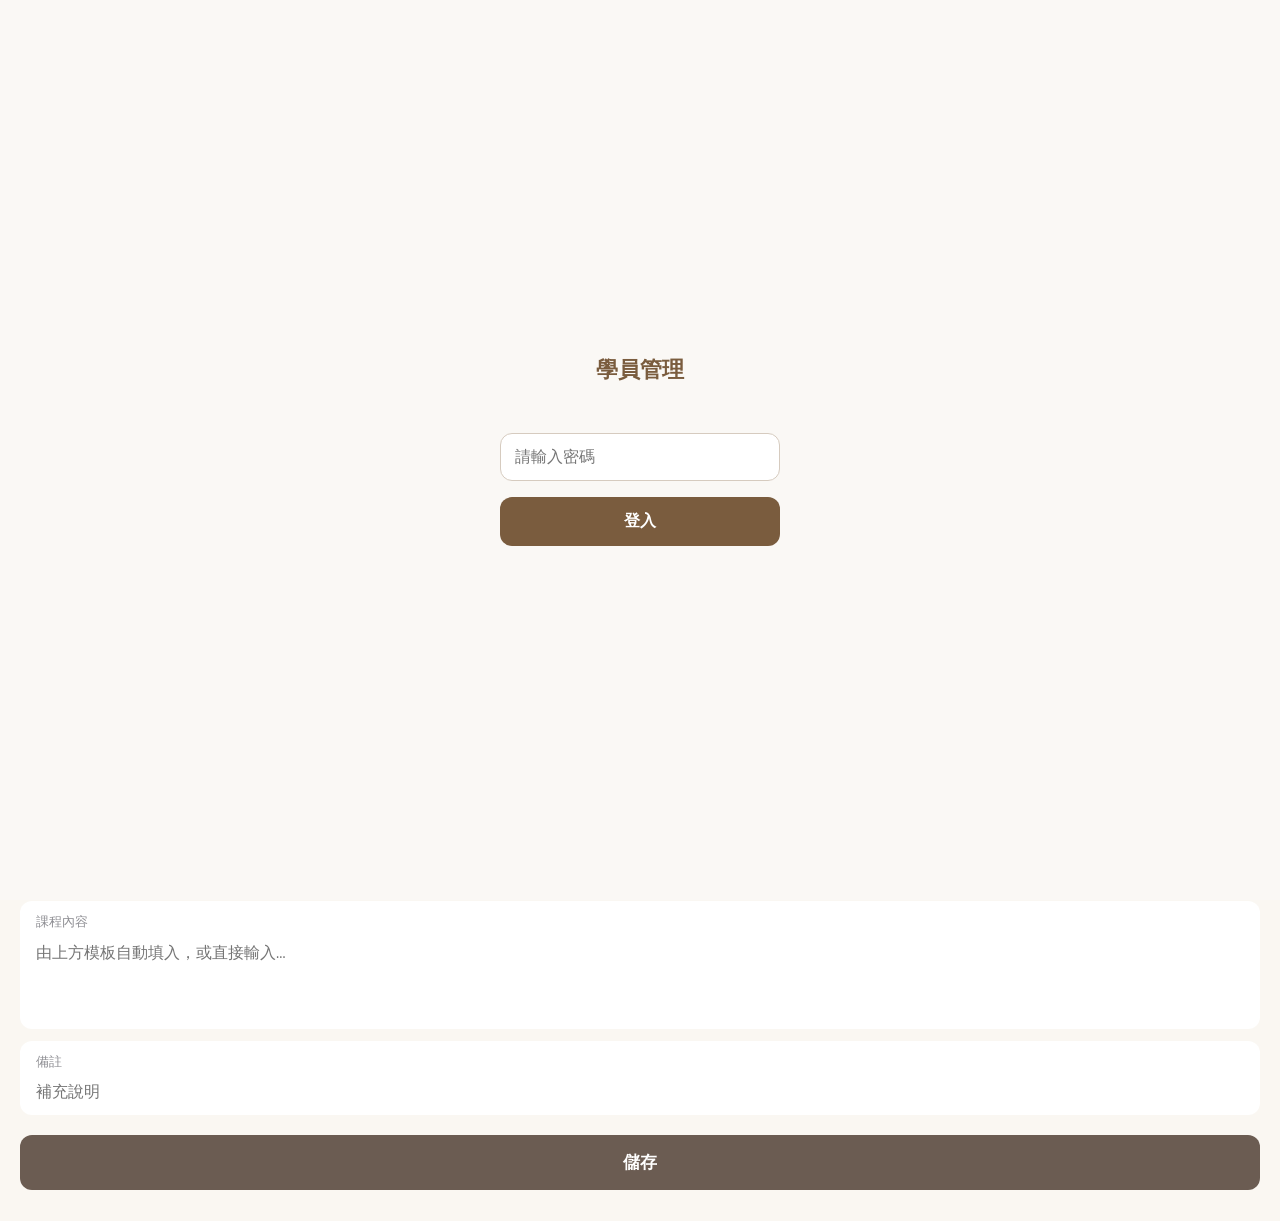
==== add-class.html @ 5a2bf1a8 "fix: 編輯上課記錄載入前鎖住表單，防止假預設覆蓋真實資料 編輯模式資料為非同步撈取，載回前表單顯示「今天／武士／重訓／空內容」的 假預設，且當下可操作、可儲存。使用者在此期間修改後儲存，會把真實資" ====
<!DOCTYPE html>
<html lang="zh-TW">
<head>
  <meta charset="UTF-8">
  <meta name="viewport" content="width=device-width, initial-scale=1.0, viewport-fit=cover">
  <title>新增上課記錄</title>
  <link rel="stylesheet" href="css/style.css">
  <meta name="apple-mobile-web-app-capable" content="yes">
  <meta name="theme-color" content="#7A5C3E">
  <style>
    /* 智慧模板專用樣式 */
    .template-card {
      background: white;
      border-radius: 12px;
      margin-bottom: 12px;
      overflow: hidden;
    }
    .template-header {
      padding: 12px 16px 8px;
      font-size: 13px;
      color: #8e8e93;
      text-transform: uppercase;
      letter-spacing: 0.5px;
      border-bottom: 1px solid #f2f2f7;
      display: flex;
      justify-content: space-between;
      align-items: center;
    }
    .template-clear {
      font-size: 13px;
      color: #ff3b30;
      background: none;
      border: none;
      cursor: pointer;
      padding: 2px 8px;
    }
    /* Level tabs */
    .level-tabs {
      display: flex;
      padding: 10px 12px 6px;
      gap: 8px;
    }
    .level-tab {
      flex: 1;
      padding: 8px;
      border-radius: 8px;
      border: 1.5px solid #e5e5ea;
      background: white;
      font-size: 15px;
      font-weight: 600;
      color: #8e8e93;
      cursor: pointer;
    }
    .level-tab.active {
      background: #d6cbbf;
      border-color: #d6cbbf;
      color: white;
    }
    /* Category tabs */
    .cat-tabs {
      display: flex;
      flex-wrap: wrap;
      padding: 10px 12px 6px;
      gap: 6px;
    }
    .cat-tab {
      padding: 6px 14px;
      border-radius: 16px;
      border: 1.5px solid #e5e5ea;
      background: white;
      font-size: 14px;
      font-weight: 600;
      color: #8e8e93;
      cursor: pointer;
    }
    .cat-tab.active {
      background: #d6cbbf;
      border-color: #d6cbbf;
      color: white;
    }
    /* Exercise chips grid */
    .exercise-grid {
      display: grid;
      grid-template-columns: 1fr 1fr;
      gap: 6px;
      padding: 8px 12px 12px;
    }
    .ex-chip {
      padding: 10px 8px;
      border-radius: 8px;
      border: 1.5px solid #e5e5ea;
      background: white;
      font-size: 13px;
      color: #1c1c1e;
      cursor: pointer;
      text-align: left;
      line-height: 1.3;
      min-height: 44px;
      display: flex;
      align-items: center;
    }
    .ex-chip.selected {
      background: #F2EBE0;
      border-color: #d6cbbf;
      color: #4A3728;
      font-weight: 600;
    }
    /* 重訓已選動作 */
    .selected-list {
      padding: 0 12px 12px;
    }
    .selected-ex-row {
      display: flex;
      align-items: center;
      gap: 8px;
      padding: 8px 0;
      border-bottom: 1px solid #f2f2f7;
    }
    .selected-ex-row:last-child {
      border-bottom: none;
    }
    .selected-ex-name {
      flex: 1;
      font-size: 14px;
      font-weight: 600;
      color: #1c1c1e;
    }
    .selected-ex-setting {
      width: 120px;
      border: 1px solid #e5e5ea;
      border-radius: 6px;
      padding: 5px 8px;
      font-size: 13px;
      color: #1c1c1e;
      background: #f9f9fb;
    }
    .selected-ex-del {
      background: none;
      border: none;
      color: #ff3b30;
      font-size: 18px;
      cursor: pointer;
      padding: 4px;
      line-height: 1;
    }
    .selected-count {
      font-size: 13px;
      color: #d6cbbf;
      font-weight: 600;
    }
    .hidden { display: none; }
  </style>
</head>
<body>
  <div class="header">
    <button class="back-btn" onclick="history.back()">‹ 返回</button>
    <span id="page-title" style="text-align:center;line-height:1.15">
      <span id="hd-student-name" style="display:block;font-size:17px;font-weight:600">學員</span>
      <span class="hd-sub" style="display:block;font-size:12px;font-weight:400;opacity:0.85">新增上課記錄</span>
    </span>
    <span></span>
  </div>
  <form onsubmit="submitForm(event)" style="padding-top:16px">
    <!-- 日期 -->
    <div class="form-group">
      <label>日期</label>
      <input id="date" type="date" required>
    </div>

    <!-- 地點 ｜ 類型 ｜ 一對二夥伴 -->
    <div style="display:flex;gap:0;border-bottom:1px solid #f2f2f7">
      <div style="flex:1;padding:12px 16px;border-right:1px solid #f2f2f7">
        <div style="font-size:13px;color:#8e8e93;margin-bottom:4px">地點</div>
        <select id="venue" onchange="checkActivePayment()" style="border:none;font-size:15px;font-weight:500;background:transparent;outline:none;width:100%;color:#1c1c1e">
          <option value="武士">武士</option>
          <option value="柔力">柔力</option>
        </select>
      </div>
      <div style="flex:1;padding:12px 16px;border-right:1px solid #f2f2f7">
        <div style="font-size:13px;color:#8e8e93;margin-bottom:4px">類型</div>
        <select id="type" onchange="onTypeChange()" style="border:none;font-size:15px;font-weight:500;background:transparent;outline:none;width:100%;color:#1c1c1e">
          <option value="重訓">重訓</option>
          <option value="Pilates">Pilates</option>
          <option value="重訓+Pilates">重訓＋Pilates</option>
        </select>
      </div>
      <div style="flex:1;padding:12px 16px">
        <div style="font-size:13px;color:#8e8e93;margin-bottom:4px">夥伴 <span style="font-size:11px">（選填）</span></div>
        <select id="partner" style="border:none;font-size:15px;font-weight:500;background:transparent;outline:none;width:100%;color:#1c1c1e">
          <option value="">無</option>
        </select>
      </div>
    </div>

    <!-- 付款狀態／單次收費勾選 -->
    <div id="session-notice"></div>

    <!-- 額外收費 -->
    <div class="form-group">
      <label>額外收費（現金）</label>
      <input id="extra_charge" type="number" placeholder="0（臨時加人 +500）" min="0">
    </div>

    <!-- ===== 智慧模板：Pilates ===== -->
    <div id="pilates-template" class="template-card hidden">
      <div class="template-header">
        <span>Pilates 動作</span>
        <div style="display:flex;align-items:center;gap:8px">
          <span class="selected-count" id="pilates-count"></span>
          <button type="button" class="template-clear" onclick="clearPilates()">清除</button>
        </div>
      </div>
      <div class="level-tabs">
        <button type="button" class="level-tab active" id="tab-beginner" onclick="switchLevel('beginner')">初級</button>
        <button type="button" class="level-tab" id="tab-advanced" onclick="switchLevel('advanced')">中級</button>
      </div>
      <div class="exercise-grid" id="pilates-grid"></div>
      <div style="display:flex;gap:8px;padding:4px 12px 12px">
        <input id="custom-pilates" type="text" placeholder="自訂動作…"
          style="flex:1;border:1.5px solid #e5e5ea;border-radius:8px;padding:8px 12px;font-size:15px;outline:none">
        <button type="button" onclick="addCustomPilates()"
          style="padding:8px 16px;background:#d6cbbf;color:white;border:none;border-radius:8px;font-size:15px;font-weight:600;cursor:pointer">加入</button>
      </div>
      <div id="pilates-custom-list" style="padding:0 12px 8px"></div>
    </div>

    <!-- ===== 智慧模板：重訓 ===== -->
    <div id="weights-template" class="template-card hidden">
      <div class="template-header">
        <span>重訓動作</span>
        <div style="display:flex;align-items:center;gap:8px">
          <span class="selected-count" id="weights-count"></span>
          <button type="button" class="template-clear" onclick="clearWeights()">清除</button>
        </div>
      </div>
      <div class="cat-tabs" id="cat-tabs"></div>
      <div class="exercise-grid" id="weights-grid"></div>
      <div style="display:flex;gap:8px;padding:4px 12px 12px">
        <input id="custom-ex" type="text" placeholder="自訂動作…"
          style="flex:1;border:1.5px solid #e5e5ea;border-radius:8px;padding:8px 12px;font-size:15px;outline:none">
        <button type="button" onclick="addCustomEx()"
          style="padding:8px 16px;background:#d6cbbf;color:white;border:none;border-radius:8px;font-size:15px;font-weight:600;cursor:pointer">加入</button>
      </div>
      <div class="selected-list" id="selected-list"></div>
    </div>

    <!-- 課程內容（自動填入，可手動改） -->
    <div class="form-group">
      <label>課程內容</label>
      <textarea id="content" placeholder="由上方模板自動填入，或直接輸入…" style="height:90px"></textarea>
    </div>

    <!-- 備註 -->
    <div class="form-group">
      <label>備註</label>
      <input id="notes" type="text" placeholder="補充說明">
    </div>

    <button type="submit" class="btn-primary">儲存</button>
    <div style="height:30px"></div>
  </form>

  <script src="js/api.js"></script>
  <script>
    // ── 動作資料庫 ────────────────────────────────────
    const PILATES = {
      beginner: [
        'Footwork 腿部練習', 'Second Position 第二種姿勢', 'Single Leg 單腿',
        'Hundred', 'Bent & Stretch 屈伸', 'Lift & Lower 抬放腿',
        'Adductor Stretch 內收肌', 'Short Spine 脊椎捲曲',
        'Misback Series 中背部', 'Back Rowing Preps 後划準備',
        'Side Arm Preps Sitting 側坐手臂', 'Side Twist Sitting 側轉坐姿',
        'Front Rowing Preps 前划準備', 'Stomach Massage 腹部按摩',
        'Arm Pulling Straps 雙臂拉環', 'Round Back Short Box 弓背',
        'Straight Back Short Box 直背', 'Twist Short Box 扭轉',
        'Tree Short Box 樹姿', 'Elephant 大象姿',
        'Mermaid 美人魚姿', 'Leg Circles 雙腳畫弧',
        'Knee Stretches 膝部伸展', 'Running 跑步姿',
        'Hip Lift 髖部上抬', 'Hip Rolls 髖部起伏',
        'Single Thigh Stretch 單側大腿', 'Side Splits 側劈叉'
      ],
      advanced: [
        'Footwork 腿部練習', 'Second Position 第二種姿勢', 'Single Leg 單腿',
        'Hundred', 'Bent & Stretch 屈伸', 'Short Spine 脊椎捲曲',
        'Beats 拍擊', 'Frog 蛙跳姿', 'Stag 鹿跳姿', 'Coordination 協調性',
        'Back Rowing 後划', 'Front Rowing 前划', 'Stomach Massage 腹部按摩',
        'Arm Pulling Straps 雙臂拉環', 'Backstroke Prep 仰泳準備',
        'Feet Pulling Straps 腳拉環', 'Round Back Short Box 弓背',
        'Straight Back Short Box 直背', 'Twist With Round Back 扭轉',
        'Lean Short Box 傾斜', 'Tree Short Box 樹姿',
        'Mermaid Short Box 美人魚', 'Long Stretch', 'Down Stretch', 'Up Stretch',
        'Elephant 大象姿', 'Semicircle', 'Chest Expansion',
        'Side Arm Preps Kneeling 跪姿手臂', 'Side Twist Kneeling 側轉跪姿',
        'Reverse Expansion', 'Mermaid 美人魚姿', 'Leg Circles 雙腳畫弧',
        'Long Spine 長脊椎', 'Knee Stretches 膝部伸展', 'Running 跑步姿',
        'Hip Lift 髖部上抬', 'Hip Rolls 髖部起伏',
        'Single Thigh Stretch 單側大腿', 'Front Splits 前劈叉',
        'Back Splits 後劈叉', 'Side Splits 側劈叉', 'Star Prep'
      ]
    };

    const WEIGHTS = {
      'Warm up': [
        'soft tissue', 'mobility', 'warm up',
        '坐姿抬腿 (psoas)', 'Happy Baby', 'Supine 90/90',
        'Cat Cow(Seated)', 'Cat Cow(Standing)', 'Cat Cow(All four)',
        'Dolphin pose', 'Inchworm', 'Hip 90/90',
        'Bird-dog', 'QL active', 'Butt walk', 'Rolling'
      ],
      'Activate': [
        '##全身', '全身Activate', '熊爬', '蜥蜴爬', '橫向熊爬推拉', '站姿風車', '跪姿風車', '關節中心定位', 'T.G.U',
        '##上肢', '上肢Activate', 'PNF Upper D1', 'PNF Upper D2', 'Chop/Lift', '彈力帶肩內旋', '坐姿三角度旋轉', '彈力帶YW', 'Wall Walk', 'Wall Angle', 'Arm Bar', 'Bent Arm Bar',
        '##下肢', '下肢Activate', '大拇指四部', '橋式Bridge', '坐姿髖外轉', '側抬腿', '側躺髖旋轉', '蚌殼', '斜坐姿', '外側棒式', '單腳支撐+重量擺盪', 'Airplane', '坐姿踮腳', '仰臥踮腳',
        '##下肢節律', '下肢節律Activate', '單邊階梯踮腳(三關節節律)', '踮腳等長', 'Monlu', 'MSQ', '登階旋轉'
      ],
      '爆發': [
        '單-抓舉 SA Snatch', 'Swing', '煞車 Swing', '水平 Swing',
        '藥球-高拋砸', '藥球-淘金側砸', '跪姿拔刀', '火箭推', '內八換腳火箭推',
        '分腿旋轉+登階', '單腳RDL+上箱', 'Jump', '側跳', '彈力帶衝刺跑', 'High Pull'
      ],
      '下肢推拉': [
        '##推',
        '深蹲 SQ', '握把式 SSB', '前蹲 FSQ', '前抱式 Zercher\'s SQ',
        '登階 Step up', '分腿蹲 Split SQ', 'Lunges', 'R.F.E.S.S', 'A.F.E.S.S',
        '側蹲 Side SQ', 'Side lunges', '提踵 Heel raise', '單腳蹲 (側、後)',
        '臀推 Hip thruster', '短程離心高負荷',
        '##拉',
        '羅馬尼亞硬舉 RDL', '硬舉 DL', '北歐後腿彎舉 Nordic',
        '反式北歐彎舉', '後勾腿', 'Cable 髖外展'
      ],
      '上肢推拉': [
        '##推',
        '肩推 SP', 'Push Press', '臥推 BP', '上斜臥推 Incline BP',
        '上斜挺身 Incline Push up', '伏地挺身 Push up',
        '三頭 (單關節)', '三頭 (雙關節)',
        '##拉',
        '滑輪下拉 Pull down', '直臂下壓 Straight arm', '輔助引體向上 Chin Assist',
        '引體向上 Pull up', '划船 Row', 'Bench Row', '聳肩 Shrug',
        '前平舉', '後三角劃圈', 'Hanging Shrug', 'Crossover', '二頭', '三頭', '手腕'
      ],
      '複合動作': [
        '單手划船+鳥狗', '單手划船+棒式',
        '側棒式+卷腳趾', '側棒式+靜態拉', '棒式+動態拉'
      ],
      '核心': [
        '仰臥夾球', 'Sit up', '捲腹 Crunch',
        '棒式 Plank', '棒式鳥狗', '外側棒式',
        '側棒 Side plank', '側棒 (進階等長)', '哥本哈根側棒',
        '坐姿抬腿', '懸吊抬腿',
        '腹肌滾輪 (Lat)', '腹肌滾輪 (crunch)', 'GHD'
      ],
      '體能': [
        '風扇車', '划船機', '無動力跑步機', '戰繩', 'Wall Ball', 'Push Plate',
        '單-Swing', '雙-農夫走路', '單-農夫走路', '單-負重抬膝走', '過頭負重行走', '雪橇'
      ]
    };

    // ── 狀態 ─────────────────────────────────────────
    const studentId = new URLSearchParams(location.search).get('id');
    const editId = new URLSearchParams(location.search).get('edit');

    // 載入學員清單供一對二選擇；同時快取起來供夥伴 partner_id 查詢
    let studentsCache = [];
    const partnerOf = (id) => (studentsCache.find(s => s.id === id) || {}).partner_id || '';
    const studentsReady = API.apiGet('getStudents').then(students => {
      studentsCache = students;
      // 標題顯示目前學員姓名
      const me = students.find(s => s.id === studentId);
      if (me) document.getElementById('hd-student-name').textContent = me.name;
      const sel = document.getElementById('partner');
      students
        .filter(s => s.id !== studentId && s.status === 'active')
        .sort((a, b) => a.name.localeCompare(b.name, 'zh-TW'))
        .forEach(s => {
          const opt = document.createElement('option');
          opt.value = s.id;
          opt.textContent = s.name;
          sel.appendChild(opt);
        });
    });
    let pilatesLevel = 'beginner';
    let pilatesSelected = new Set();
    let pilatesCustom = [];
    let currentCat = 'Warm up';
    let weightsAdded = []; // [{name, setting}]
    let _currentExercises = []; // 對應 weights-grid 目前的動作陣列

    // ── 初始化 ────────────────────────────────────────
    // 只有「新增」才預填今天；編輯模式一開先留空，等 initEditMode 撈到真實資料再填，
    // 避免資料還沒載入時就顯示「今天」這種看似正常卻是假的預設值。
    if (!editId) { const n = new Date(); document.getElementById('date').value = `${n.getFullYear()}-${String(n.getMonth()+1).padStart(2,'0')}-${String(n.getDate()).padStart(2,'0')}`; }
    buildCatTabs();
    onTypeChange();
    // 優先從 URL 讀預設地點（由學員資料頁帶入），不需等 API
    const venueParam = new URLSearchParams(location.search).get('venue');
    if (venueParam && !editId) document.getElementById('venue').value = venueParam;
    if (!editId) checkActivePayment();

    // ── 類型切換 ──────────────────────────────────────
    function onTypeChange() {
      if (editId) return;
      const type = document.getElementById('type').value;
      const showP = type === 'Pilates' || type === '重訓+Pilates';
      const showW = type === '重訓' || type === '重訓+Pilates';
      document.getElementById('pilates-template').classList.toggle('hidden', !showP);
      document.getElementById('weights-template').classList.toggle('hidden', !showW);
      if (showP) buildPilatesGrid();
      if (showW) buildWeightsGrid();
      rebuildContent();
    }

    // ── Pilates 模板 ──────────────────────────────────
    function switchLevel(level) {
      pilatesLevel = level;
      document.getElementById('tab-beginner').classList.toggle('active', level === 'beginner');
      document.getElementById('tab-advanced').classList.toggle('active', level === 'advanced');
      buildPilatesGrid();
    }

    function buildPilatesGrid() {
      const exercises = PILATES[pilatesLevel];
      const grid = document.getElementById('pilates-grid');
      grid.innerHTML = exercises.map((ex, i) => {
        const key = pilatesLevel + ':' + i;
        const sel = pilatesSelected.has(key);
        return `<button type="button" class="ex-chip${sel ? ' selected' : ''}"
          onclick="togglePilates('${pilatesLevel}',${i},this)">${ex}</button>`;
      }).join('');
      updatePilatesCount();
    }

    function togglePilates(level, idx, el) {
      const key = level + ':' + idx;
      if (pilatesSelected.has(key)) {
        pilatesSelected.delete(key);
        el.classList.remove('selected');
      } else {
        pilatesSelected.add(key);
        el.classList.add('selected');
      }
      updatePilatesCount();
      rebuildContent();
    }

    function clearPilates() {
      pilatesSelected.clear();
      pilatesCustom = [];
      renderPilatesCustomList();
      buildPilatesGrid();
      rebuildContent();
    }

    function addCustomPilates() {
      const input = document.getElementById('custom-pilates');
      const name = input.value.trim();
      if (!name) return;
      pilatesCustom.push(name);
      renderPilatesCustomList();
      input.value = '';
      rebuildContent();
    }

    function removePilatesCustom(idx) {
      pilatesCustom.splice(idx, 1);
      renderPilatesCustomList();
      rebuildContent();
    }

    function renderPilatesCustomList() {
      const el = document.getElementById('pilates-custom-list');
      if (!pilatesCustom.length) { el.innerHTML = ''; return; }
      el.innerHTML = pilatesCustom.map((name, i) => `
        <div class="selected-ex-row">
          <span class="selected-ex-name">${name}</span>
          <button type="button" class="selected-ex-del" onclick="removePilatesCustom(${i})">✕</button>
        </div>`).join('');
    }

    function updatePilatesCount() {
      const n = pilatesSelected.size;
      document.getElementById('pilates-count').textContent = n > 0 ? `已選 ${n}` : '';
    }

    function getPilatesContent() {
      const beginnerItems = [], advancedItems = [];
      PILATES.beginner.forEach((ex, i) => {
        if (pilatesSelected.has('beginner:' + i)) beginnerItems.push(ex);
      });
      PILATES.advanced.forEach((ex, i) => {
        if (pilatesSelected.has('advanced:' + i)) advancedItems.push(ex);
      });

      const hasBoth = beginnerItems.length > 0 && advancedItems.length > 0;
      const sections = [];
      if (beginnerItems.length) sections.push((hasBoth ? '初級：' : '') + beginnerItems.join(' / '));
      if (advancedItems.length) sections.push((hasBoth ? '中級：' : '') + advancedItems.join(' / '));
      if (pilatesCustom.length) sections.push(pilatesCustom.join(' / '));
      return sections.join(' ｜ ');
    }

    // ── 重訓模板 ──────────────────────────────────────
    function buildCatTabs() {
      const tabs = document.getElementById('cat-tabs');
      tabs.innerHTML = Object.keys(WEIGHTS).map(cat =>
        `<button type="button" class="cat-tab${cat === currentCat ? ' active' : ''}"
          onclick="switchCat('${cat}',this)">${cat}</button>`
      ).join('');
    }

    function switchCat(cat, el) {
      currentCat = cat;
      document.querySelectorAll('.cat-tab').forEach(b => b.classList.remove('active'));
      el.classList.add('active');
      buildWeightsGrid();
    }

    function buildWeightsGrid() {
      _currentExercises = WEIGHTS[currentCat] || [];
      const grid = document.getElementById('weights-grid');
      grid.innerHTML = _currentExercises.map((ex, i) => {
        if (ex.startsWith('##')) {
          return `<div style="grid-column:1/-1;padding:8px 4px 2px;font-size:11px;color:#8e8e93;font-weight:700;letter-spacing:0.8px;text-transform:uppercase">${ex.slice(2)}</div>`;
        }
        return `<button type="button" class="ex-chip" data-idx="${i}">${ex}</button>`;
      }).join('');
    }

    // 事件代理：所有 weights-grid 的點擊統一處理
    document.getElementById('weights-grid').addEventListener('click', function(e) {
      const btn = e.target.closest('[data-idx]');
      if (btn) addWeight(_currentExercises[parseInt(btn.dataset.idx)]);
    });

    function addWeight(name) {
      weightsAdded.push({ name, setting: '' });
      renderSelectedList();
      rebuildContent();
    }

    function addCustomEx() {
      const input = document.getElementById('custom-ex');
      const name = input.value.trim();
      if (!name) return;
      addWeight(name);
      input.value = '';
    }

    function removeWeight(idx) {
      weightsAdded.splice(idx, 1);
      renderSelectedList();
      rebuildContent();
    }

    function updateWeightSetting(idx, val) {
      weightsAdded[idx].setting = val;
      rebuildContent();
    }

    function renderSelectedList() {
      const list = document.getElementById('selected-list');
      if (weightsAdded.length === 0) {
        list.innerHTML = '';
        document.getElementById('weights-count').textContent = '';
        return;
      }
      document.getElementById('weights-count').textContent = `已加 ${weightsAdded.length}`;
      list.innerHTML = weightsAdded.map((item, i) => `
        <div class="selected-ex-row">
          <span class="selected-ex-name">${item.name}</span>
          <input class="selected-ex-setting" type="text" value="${item.setting}"
            placeholder="kg/組×次" oninput="updateWeightSetting(${i},this.value)">
          <button type="button" class="selected-ex-del" onclick="removeWeight(${i})">✕</button>
        </div>`
      ).join('');
    }

    function clearWeights() {
      weightsAdded = [];
      renderSelectedList();
      rebuildContent();
    }

    function getWeightsContent() {
      return weightsAdded.map(item =>
        item.setting ? `${item.name} (${item.setting})` : item.name
      ).join(' / ');
    }

    // ── 課程內容 ──────────────────────────────────────
    function rebuildContent() {
      const type = document.getElementById('type').value;
      const parts = [];
      if ((type === 'Pilates' || type === '重訓+Pilates') && pilatesSelected.size > 0) {
        parts.push(getPilatesContent());
      }
      if ((type === '重訓' || type === '重訓+Pilates') && weightsAdded.length > 0) {
        parts.push(getWeightsContent());
      }
      if (parts.length > 0) {
        document.getElementById('content').value = parts.join(' | ');
      }
    }

    // ── 付款周期查詢（含夥伴 fallback）────────────────
    async function getActivePaymentWithPartner(sid, venue) {
      // 共用付款：夫妻/一對二夥伴輪流上課會消耗同一批預收款，
      // 判斷付款包是否還有空位時，「已用堂數」必須同時計入本人與夥伴的課，
      // 否則會把早已用滿的包誤判成有空位、把新課塞進去造成灌爆
      // （後端 getActivePayment 只數單一學員，不能單獨信任，改由前端合併計算）。
      await studentsReady; // 夥伴配對存在後端 partner_id，需先確保 studentsCache 已載入
      const partnerId = partnerOf(sid);
      const classSourceIds = [sid, partnerId].filter(Boolean);
      const classLists = await Promise.all(
        classSourceIds.map(id => API.apiGet('getClasses', { studentId: id }))
      );
      const usedMap = {};
      classLists.flat().forEach(c => { if (c.payment_id) usedMap[c.payment_id] = (usedMap[c.payment_id] || 0) + 1; });

      // 候選順序沿用原本 fallback：先找本人的包，本人沒空位再找夥伴的包；
      // 同一人內舊包先用完（date 由舊到新）。
      for (const [ownerId, usingPartner] of [[sid, false], [partnerId, true]]) {
        if (!ownerId) continue;
        const payments = await API.apiGet('getPayments', { studentId: ownerId });
        const candidate = payments
          .filter(p => p.venue === venue && (usedMap[p.id] || 0) < Number(p.period_sessions))
          .sort((a, b) => String(a.date).localeCompare(String(b.date)))[0];
        if (candidate) {
          const used = usedMap[candidate.id] || 0;
          return {
            active: { payment: candidate, used, remaining: Number(candidate.period_sessions) - used, session_number: used + 1 },
            usingPartner,
            partnerId: usingPartner ? partnerId : undefined
          };
        }
      }
      return { active: null, usingPartner: false };
    }

    async function checkActivePayment() {
      const venue = document.getElementById('venue').value;
      const notice = document.getElementById('session-notice');
      try {
        const { active, usingPartner } = await getActivePaymentWithPartner(studentId, venue);
        if (active?.payment) {
          const p = active.payment;
          const prefix = usingPartner ? '⇄ 使用夥伴付款　' : '';
          notice.innerHTML = `<div class="notice">${prefix}目前周期：${p.package_name || '未命名'} · 已上 ${active.used} 堂，本堂為第 <strong>${active.session_number}</strong> 堂／共 ${p.period_sessions} 堂</div>`;
        } else {
          const rate = localStorage.getItem('single_rate_' + studentId);
          if (rate) {
            notice.innerHTML = `<div class="notice" style="display:flex;align-items:center;gap:10px;background:#fff2f2;border-left:3px solid #ff3b30">
              <label style="display:flex;align-items:center;gap:6px;cursor:pointer">
                <input type="checkbox" id="single-charge-cb" checked style="width:18px;height:18px;accent-color:#ff3b30">
                <span style="color:#ff3b30;font-weight:600">本次收費 $${Number(rate).toLocaleString()}（單次）</span>
              </label>
            </div>`;
          } else {
            notice.innerHTML = `<div class="notice">⚠️ ${venue} 目前無有效付款周期，此堂將標示為「未連結」</div>`;
          }
        }
      } catch(e) {
        notice.innerHTML = '';
      }
    }

    // ── 編輯載入鎖 ────────────────────────────────────
    // 編輯模式資料是非同步撈的，撈回來前表單其實是「今天／武士／重訓／空內容」的假預設。
    // 這段期間鎖住整個表單，避免使用者在假預設上修改後按儲存，把真實資料（尤其課程內容）清空。
    let editLoaded = false;
    function lockEditForm() {
      const btn = document.querySelector('.btn-primary');
      btn.disabled = true; btn.textContent = '載入中…';
      let ov = document.getElementById('edit-loading');
      if (!ov) {
        ov = document.createElement('div');
        ov.id = 'edit-loading';
        ov.style.cssText = 'position:fixed;inset:0;background:rgba(250,248,245,0.8);z-index:9000;display:flex;align-items:center;justify-content:center;font-size:16px;color:#7A5C3E;font-weight:600';
        ov.textContent = '載入中…';
        document.body.appendChild(ov);
      }
      ov.style.display = 'flex';
    }
    function unlockEditForm() {
      editLoaded = true;
      const btn = document.querySelector('.btn-primary');
      btn.disabled = false; btn.textContent = '儲存變更';
      const ov = document.getElementById('edit-loading');
      if (ov) ov.style.display = 'none';
    }

    // ── 儲存 ──────────────────────────────────────────
    async function submitForm(e) {
      e.preventDefault();
      // 編輯模式尚未載入完成前禁止儲存，避免以假預設覆蓋真實資料
      if (editId && !editLoaded) return;
      const btn = document.querySelector('.btn-primary');
      btn.textContent = '儲存中…';
      btn.disabled = true;

      if (editId) {
        await API.apiPost('updateClass', {
          id: editId,
          date: document.getElementById('date').value,
          venue: document.getElementById('venue').value,
          type: document.getElementById('type').value,
          content: document.getElementById('content').value,
          notes: document.getElementById('notes').value,
          payment_id: document.getElementById('edit-payment-sel')?.value || ''
        });
        history.back();
        return;
      }

      const payload = {
        date: document.getElementById('date').value,
        venue: document.getElementById('venue').value,
        type: document.getElementById('type').value,
        content: document.getElementById('content').value,
        extra_charge: Number(document.getElementById('extra_charge').value) || 0,
        notes: document.getElementById('notes').value
      };

      const partnerId = document.getElementById('partner').value;
      const venue = payload.venue;

      if (partnerId) {
        // 一對二：各自查付款週期，各連各的（含夥伴 fallback）
        const selfNotes = payload.notes ? payload.notes + '（一對二）' : '一對二';
        const [selfResult, partnerResult] = await Promise.all([
          getActivePaymentWithPartner(studentId, venue),
          getActivePaymentWithPartner(partnerId, venue)
        ]);
        const selfPayId = selfResult.active?.payment?.id || '';
        const partnerPayId = partnerResult.active?.payment?.id || '';
        await Promise.all([
          API.apiPost('addClass', { ...payload, student_id: studentId, notes: selfNotes, payment_id: selfPayId }),
          API.apiPost('addClass', { ...payload, student_id: partnerId, notes: selfNotes, payment_id: partnerPayId })
        ]);
      } else {
        // 一對一：查自己的付款，無則抓夥伴的
        let { active } = await getActivePaymentWithPartner(studentId, venue);
        let paymentId = active?.payment?.id || '';

        // 若無付款包且勾選單次收費，先建付款再連結
        if (!paymentId) {
          const cb = document.getElementById('single-charge-cb');
          const rate = localStorage.getItem('single_rate_' + studentId);
          if (cb?.checked && rate) {
            const pmtResult = await API.apiPost('addPayment', {
              student_id: studentId,
              venue: payload.venue,
              date: payload.date,
              package_name: '單次',
              period_sessions: 1,
              total_amount: Number(rate),
              paid_amount: Number(rate)
            });
            paymentId = pmtResult.id || '';
          }
        }

        await API.apiPost('addClass', { ...payload, student_id: studentId, payment_id: paymentId });
      }

      history.back();
    }
    if (editId) {
      lockEditForm();
      initEditMode().then(unlockEditForm).catch(() => unlockEditForm());
    }

    async function initEditMode() {
      document.querySelector('#page-title .hd-sub').textContent = '編輯上課記錄';
      document.getElementById('pilates-template').classList.add('hidden');
      document.getElementById('weights-template').classList.add('hidden');
      document.getElementById('extra_charge').closest('.form-group').style.display = 'none';
      document.getElementById('partner').parentElement.style.display = 'none';

      const classes = await API.apiGet('getClasses', { studentId });
      const cls = classes.find(c => c.id === editId);
      if (!cls) { alert('找不到上課記錄'); history.back(); return; }

      const _cd = new Date(cls.date);
      document.getElementById('date').value = `${_cd.getFullYear()}-${String(_cd.getMonth()+1).padStart(2,'0')}-${String(_cd.getDate()).padStart(2,'0')}`;
      document.getElementById('venue').value = cls.venue || '武士';
      document.getElementById('type').value = cls.type || '重訓';
      document.getElementById('content').value = cls.content || '';
      document.getElementById('notes').value = cls.notes || '';

      const payments = await API.apiGet('getPayments', { studentId });
      // 計算每個付款包的已用堂數：共用付款要把夥伴的課一起數，否則剩餘堂數會高估、灌爆
      await studentsReady;
      const editPartnerId = partnerOf(studentId);
      const partnerClasses = editPartnerId ? await API.apiGet('getClasses', { studentId: editPartnerId }) : [];
      const usedMap = {};
      [...classes, ...partnerClasses].forEach(c => { if (c.payment_id) usedMap[c.payment_id] = (usedMap[c.payment_id] || 0) + 1; });
      const opts = [
        '<option value="">無連結</option>',
        ...payments
          .filter(p => p.venue === cls.venue && (
            (usedMap[p.id] || 0) < Number(p.period_sessions) || p.id === cls.payment_id
          ))
          .sort((a, b) => String(b.date).localeCompare(String(a.date)))
          .map(p => {
            const _pd = new Date(p.date);
            const _ds = `${_pd.getFullYear()}-${String(_pd.getMonth()+1).padStart(2,'0')}-${String(_pd.getDate()).padStart(2,'0')}`;
            const used = usedMap[p.id] || 0;
            const remaining = Number(p.period_sessions) - used;
            return `<option value="${p.id}" ${p.id === cls.payment_id ? 'selected' : ''}>${_ds} ${p.package_name || ''} (剩 ${remaining}/${p.period_sessions} 堂)</option>`;
          })
      ].join('');
      document.getElementById('session-notice').innerHTML =
        `<div class="form-group" style="padding-top:0"><label>連結付款</label><select id="edit-payment-sel" style="border:1px solid #e5e5ea;border-radius:8px;padding:10px 12px;font-size:15px;width:100%;background:white;color:#1c1c1e">${opts}</select></div>`;
    }
  </script>
</body>
</html>
---- css/style.css ----
* { box-sizing: border-box; margin: 0; padding: 0; }
body { font-family: -apple-system, sans-serif; background: #FAF7F2; color: #1c1c1e; }
.header { background: #6B5C52; color: white; padding: 16px 20px; font-size: 20px; font-weight: 600; position: sticky; top: 0; z-index: 10; display: flex; justify-content: space-between; align-items: center; }
.search-bar { padding: 10px 16px; background: white; border-bottom: 1px solid #e5e5ea; }
.search-bar input { width: 100%; padding: 8px 12px; border-radius: 10px; border: none; background: #FAF7F2; font-size: 16px; }
.student-list { list-style: none; }
.student-item { background: white; border-bottom: 1px solid #e5e5ea; padding: 14px 20px; display: flex; justify-content: space-between; align-items: center; cursor: pointer; }
.student-item:active { background: #FAF7F2; }
.student-name { font-size: 17px; font-weight: 500; }
.student-meta { font-size: 13px; color: #8e8e93; margin-top: 3px; }
.badge { font-size: 12px; padding: 3px 8px; border-radius: 12px; font-weight: 600; }
.badge-active { background: #EDE5D8; color: #6B5C52; }
.badge-inactive { background: #f5f5f5; color: #8e8e93; }
.fab { position: fixed; bottom: 30px; right: 24px; width: 56px; height: 56px; border-radius: 28px; background: #6B5C52; color: white; border: none; font-size: 28px; cursor: pointer; box-shadow: 0 4px 12px rgba(107,92,82,0.5); display: flex; align-items: center; justify-content: center; }
.section { padding: 16px 20px 8px; font-size: 13px; color: #8e8e93; text-transform: uppercase; letter-spacing: 0.5px; }
form { padding: 0 20px; }
.form-group { background: white; border-radius: 12px; margin-bottom: 12px; overflow: hidden; }
.form-group label { display: block; padding: 12px 16px 4px; font-size: 13px; color: #8e8e93; }
.form-group input, .form-group select, .form-group textarea { width: 100%; padding: 8px 16px 14px; border: none; font-size: 16px; background: transparent; outline: none; }
.form-group textarea { height: 100px; resize: none; }
.btn-primary { width: 100%; padding: 16px; background: #6B5C52; color: white; border: none; border-radius: 12px; font-size: 17px; font-weight: 600; cursor: pointer; margin-top: 8px; }
.back-btn { background: none; border: none; color: white; font-size: 16px; cursor: pointer; }
.card { background: white; border-radius: 12px; margin: 12px 20px; overflow: hidden; }
.card-row { padding: 12px 16px; border-bottom: 1px solid #f2f2f7; display: flex; justify-content: space-between; align-items: center; }
.card-row:last-child { border-bottom: none; }
.card-label { color: #8e8e93; font-size: 15px; }
.card-value { font-size: 15px; font-weight: 500; }
.class-item { border-bottom: 1px solid #f2f2f7; }
.class-item:last-child { border-bottom: none; }
.class-header { padding: 9px 16px; display: flex; justify-content: space-between; align-items: center; }
.class-item.type-重訓 { border-left: 3px solid #B85060; }
.class-item.type-Pilates { border-left: 3px solid #C4A07C; }
.class-body { padding: 10px 16px 12px; }
.header-date { font-size: 14px; font-weight: 600; color: #1c1c1e; }
.header-session { font-size: 13px; font-weight: 600; color: #1c1c1e; }
.unlink-tag { font-size: 11px; padding: 2px 7px; border-radius: 10px; background: #f5f5f5; color: #8e8e93; cursor: pointer; }
.unlink-tag.due { background: #ffe5e5; color: #ff3b30; font-weight: 600; }
.class-date { font-size: 13px; color: #8e8e93; }
.class-content { font-size: 15px; }
.content-ex-row { display: flex; align-items: baseline; justify-content: space-between; gap: 8px; line-height: 1.6; border-bottom: 1px solid #f2f2f7; }
.content-ex-row:last-child { border-bottom: none; }
.content-ex-name { flex: 1; font-size: 14px; font-weight: 600; color: #48484a; }
.content-ex-setting { flex-shrink: 0; font-size: 12px; color: #8e8e93; }
.class-date-row { display: flex; justify-content: space-between; align-items: center; font-size: 13px; color: #8e8e93; }
.content-level-header { padding: 6px 0 2px; }
.class-content .level-label { display: inline-block; font-size: 11px; font-weight: 700; padding: 1px 6px; border-radius: 8px; margin-bottom: 2px; }
.class-content .level-beginner { background: #F2EBE0; color: #7A5C3E; }
.class-content .level-advanced { background: #F2EBE0; color: #7A5C3E; }
.session-tag { display: inline-block; font-size: 11px; padding: 2px 7px; border-radius: 10px; background: #F2EBE0; color: #7A5C3E; font-weight: 600; margin-top: 4px; }
.extra-charge-tag { display: inline-block; font-size: 11px; padding: 2px 7px; border-radius: 10px; background: #fff0e5; color: #e07020; font-weight: 600; margin-left: 4px; }

/* 雙場地分頁：iPad 橫向左右並排 */
.dual-view-container { display: flex; gap: 0; }
.dual-view-col { flex: 1; }
.dual-view-col:first-child { border-right: 1px solid #e5e5ea; }
.payment-period.venue-武士 { border-left: 3px solid #B85060; }
.payment-period.venue-柔力 { border-left: 3px solid #C4A07C; }
.hidden { display: none; }
/* 雙欄預設顯示，.hidden 時隱藏 */
.dual-view-container { display: flex; }
.dual-view-container.hidden { display: none; }
#classes-card.hidden { display: none; }
.payment-period { padding: 12px 16px; border-bottom: 1px solid #f2f2f7; }
.payment-period:last-child { border-bottom: none; }
.empty { text-align: center; padding: 40px 20px; color: #8e8e93; }
.notice { background: #F5EFE6; border-left: 3px solid #C9A882; padding: 10px 14px; margin: 12px 20px; border-radius: 6px; font-size: 14px; color: #7A5C3E; }
.modal-overlay { position: fixed; inset: 0; background: rgba(0,0,0,0.4); z-index: 100; display: flex; align-items: flex-end; }
.modal-overlay.hidden { display: none; }
.modal-box { background: #FAF7F2; border-radius: 16px 16px 0 0; width: 100%; padding: 20px; max-height: 75vh; overflow-y: auto; }
.link-payment-row { display: flex; align-items: center; gap: 12px; padding: 10px 16px; border-bottom: 1px solid #f2f2f7; background: white; cursor: pointer; }
.link-payment-row:first-child { border-radius: 12px 12px 0 0; }
.link-payment-row:last-child { border-bottom: none; border-radius: 0 0 12px 12px; }
.link-payment-row input[type=radio] { width: 20px; height: 20px; flex-shrink: 0; accent-color: #6B5C52; }
.status-led { width: 14px; height: 14px; border-radius: 50%; display: inline-block; flex-shrink: 0; }
.led-green { background: #30d158; box-shadow: 0 0 6px rgba(48,209,88,0.5); }
.led-red { background: #ff3b30; box-shadow: 0 0 6px rgba(255,59,48,0.5); }
.edit-select { border: none; font-size: 15px; font-weight: 500; text-align: right; background: transparent; outline: none; cursor: pointer; color: #1c1c1e; }
.edit-input { border: none; font-size: 15px; font-weight: 500; text-align: right; background: transparent; outline: none; width: 100%; color: #1c1c1e; }
.edit-textarea { width: 100%; border: none; font-size: 15px; background: transparent; outline: none; resize: none; min-height: 60px; font-family: -apple-system, sans-serif; color: #1c1c1e; }
.filter-chip { padding:6px 14px;border-radius:16px;border:1px solid #e5e5ea;background:white;font-size:14px;color:#8e8e93;cursor:pointer;white-space:nowrap;font-family:-apple-system,sans-serif; }
.filter-chip.active { background:#6B5C52;color:white;border-color:#6B5C52;font-weight:600; }
.month-group { margin-bottom: 2px; }
.month-header { display: flex; align-items: center; gap: 8px; padding: 10px 16px 6px; font-size: 13px; font-weight: 600; color: #8e8e93; cursor: pointer; user-select: none; }
.month-arrow { font-size: 10px; }
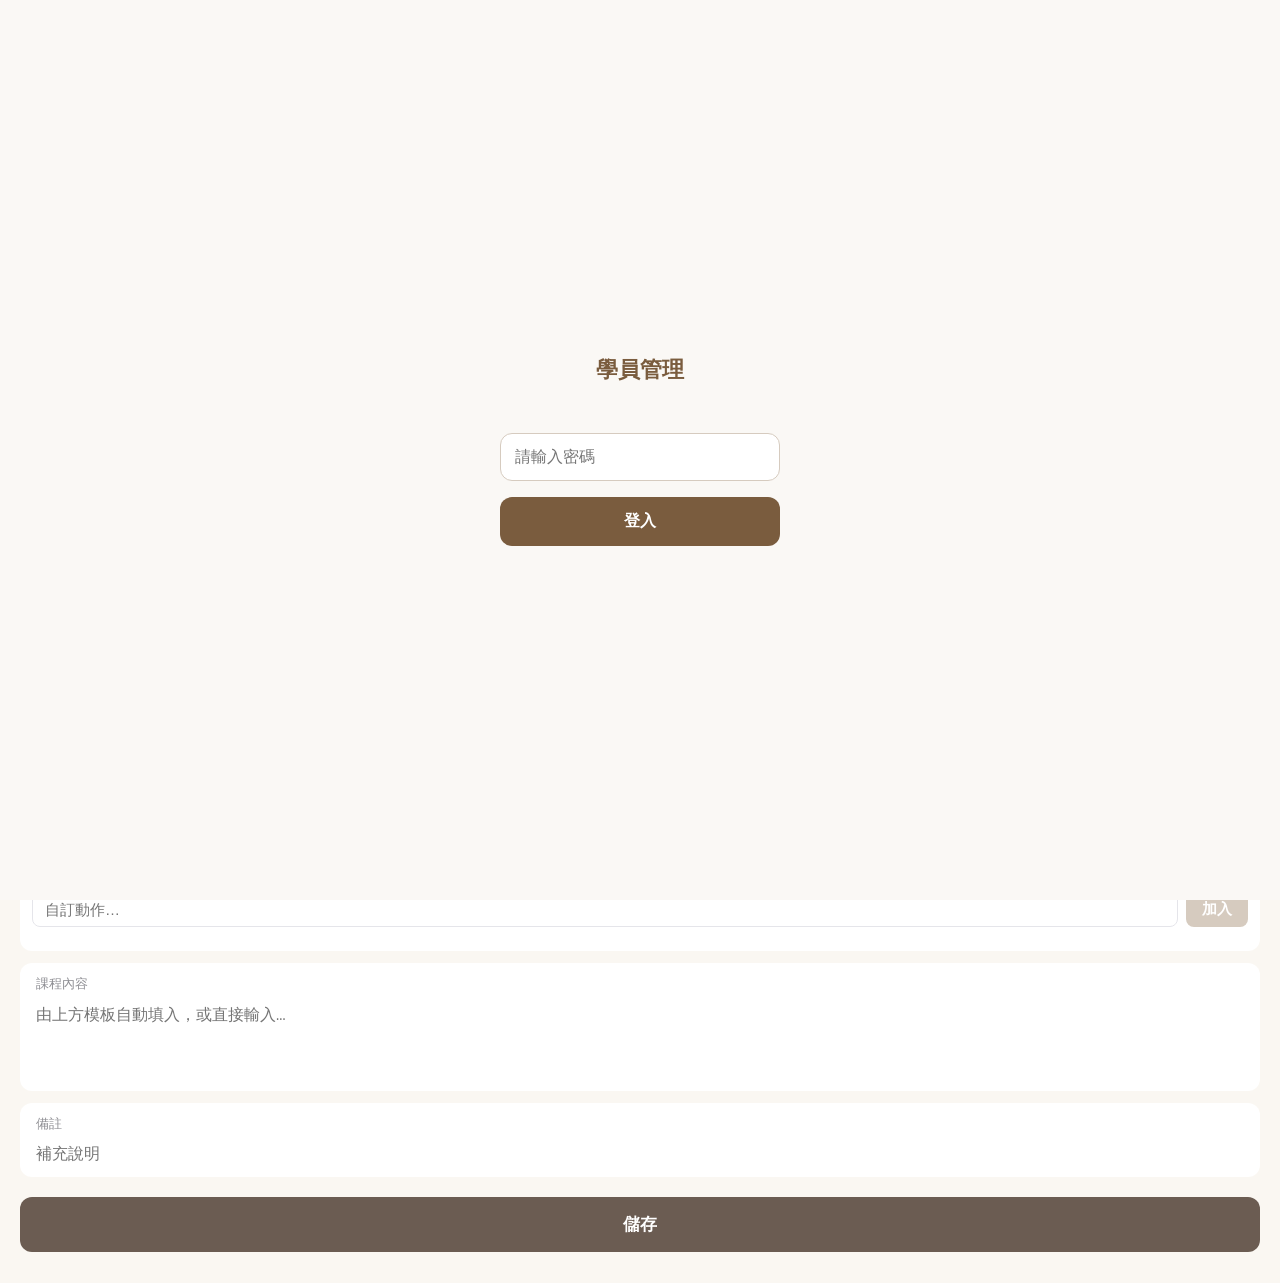
==== commit 2d4dc050: "feat: 簽署勾選改健康篩檢表+合約；上課前簽到改為新增上課頁提醒 - 詳情頁勾選欄位：拿掉「上課前簽到」，改「健康篩檢表」+「合約」兩格 - 上課前簽到是每堂的事，不做一次性勾選；改在 add-c" ====
--- a/add-class.html
+++ b/add-class.html
@@ -161,6 +161,8 @@
     <span></span>
   </div>
   <form onsubmit="submitForm(event)" style="padding-top:16px">
+    <!-- 每堂提醒：上課前請學員完成簽到（簽到是每堂的事，不在詳情頁追蹤） -->
+    <div class="notice">記得請學員上課前完成簽到</div>
     <!-- 日期 -->
     <div class="form-group">
       <label>日期</label>
@@ -384,6 +386,11 @@
     let currentCat = 'Warm up';
     let weightsAdded = []; // [{name, setting}]
     let _currentExercises = []; // 對應 weights-grid 目前的動作陣列
+    // 付款週期查詢的 promise 快取（key = sid|venue）。必須在此宣告：init 的
+    // checkActivePayment() 會馬上用到它，若把 const 留在下方 getActivePaymentCached
+    // 附近（在 init 呼叫之後才宣告），init 那發會踩到 TDZ（Cannot access '_apCache'
+    // before initialization），被 checkActivePayment 的 try/catch 吞掉→付款提示整塊空白。
+    const _apCache = {};
 
     // ── 初始化 ────────────────────────────────────────
     // 只有「新增」才預填今天；編輯模式一開先留空，等 initEditMode 撈到真實資料再填，
@@ -395,6 +402,20 @@
     const venueParam = new URLSearchParams(location.search).get('venue');
     if (venueParam && !editId) document.getElementById('venue').value = venueParam;
     if (!editId) checkActivePayment();
+
+    // ── 後端保溫（解決「開表單邊上課邊記、一小時後才儲存」的冷啟動）──────
+    // olan 慣例：add-class 表單開著整堂課、下課才按儲存。GAS instance 閒置
+    // 幾分鐘就被回收→儲存那一發吃冷啟動（實測 15~22s）。表單開著期間每 2 分鐘
+    // 輕打一發（不經 API 包裝、不觸發登入、不讀回應）讓後端保持熱機，儲存那發
+    // 就是熱的（~3s）。只在表單開著且分頁可見時打，關頁即停、切到背景不打，
+    // 一堂課約 30 發輕請求，配額可忽略。查詢慢已由 getActivePaymentCached 快取解掉。
+    function keepBackendWarm() {
+      if (document.hidden) return;                       // 切到背景不打，省配額
+      try { fetch(API_URL, { method: 'GET' }).catch(() => {}); } catch (_) {}
+    }
+    keepBackendWarm();                                    // 開頁先熱一發
+    setInterval(keepBackendWarm, 120000);                 // 之後每 2 分鐘保溫
+    document.addEventListener('visibilitychange', () => { if (!document.hidden) keepBackendWarm(); });
 
     // ── 類型切換 ──────────────────────────────────────
     function onTypeChange() {
@@ -602,6 +623,17 @@
     }
 
     // ── 付款周期查詢（含夥伴 fallback）────────────────
+    // 效能：儲存路徑最慢的來源是 GAS 每次往返（實測冷啟動 20s+／全熱 ~1.2s），
+    // 而 checkActivePayment（進頁面／切場地時）已經算過一模一樣的週期。
+    // 用 promise 快取（key = sid|venue）讓 checkActivePayment 與 submitForm 共用同一次查詢，
+    // 儲存時不再重打 getClasses+getPayments（省 2~3 次往返）。這是「去重」不是「跳過」，
+    // 資料完全一致；場地一改就換 key 自動重查，寫入時後端 paymentIsFull_ 仍守門防灌爆。
+    // 註：_apCache 的宣告已上移到狀態區（init 就會用到，留在這會踩 TDZ）。
+    function getActivePaymentCached(sid, venue) {
+      const key = sid + '|' + venue;
+      if (!_apCache[key]) _apCache[key] = getActivePaymentWithPartner(sid, venue);
+      return _apCache[key];
+    }
     async function getActivePaymentWithPartner(sid, venue) {
       // 共用付款：夫妻/一對二夥伴輪流上課會消耗同一批預收款，
       // 判斷付款包是否還有空位時，「已用堂數」必須同時計入本人與夥伴的課，
@@ -640,7 +672,7 @@
       const venue = document.getElementById('venue').value;
       const notice = document.getElementById('session-notice');
       try {
-        const { active, usingPartner } = await getActivePaymentWithPartner(studentId, venue);
+        const { active, usingPartner } = await getActivePaymentCached(studentId, venue);
         if (active?.payment) {
           const p = active.payment;
           const prefix = usingPartner ? '⇄ 使用夥伴付款　' : '';
@@ -727,8 +759,8 @@
         // 一對二：各自查付款週期，各連各的（含夥伴 fallback）
         const selfNotes = payload.notes ? payload.notes + '（一對二）' : '一對二';
         const [selfResult, partnerResult] = await Promise.all([
-          getActivePaymentWithPartner(studentId, venue),
-          getActivePaymentWithPartner(partnerId, venue)
+          getActivePaymentCached(studentId, venue),
+          getActivePaymentCached(partnerId, venue)
         ]);
         const selfPayId = selfResult.active?.payment?.id || '';
         const partnerPayId = partnerResult.active?.payment?.id || '';
@@ -738,14 +770,18 @@
         ]);
       } else {
         // 一對一：查自己的付款，無則抓夥伴的
-        let { active } = await getActivePaymentWithPartner(studentId, venue);
+        let { active } = await getActivePaymentCached(studentId, venue);
         let paymentId = active?.payment?.id || '';
 
         // 若無付款包且勾選單次收費，先建付款再連結
         if (!paymentId) {
           const cb = document.getElementById('single-charge-cb');
           const rate = localStorage.getItem('single_rate_' + studentId);
-          if (cb?.checked && rate) {
+          // cb 可能還沒被 checkActivePayment 畫出來（後端冷啟動 3-8 秒，使用者搶先按儲存）。
+          // 原本抓不到 cb 就整段跳過 → 明明有單次費率卻沒建收款、課存成未連結（仁哥 09-12 事件）。
+          // 改成：勾選框未出現時視同「預設打勾」，只有它確實存在且被手動取消勾選才不建。
+          const wantSingle = cb ? cb.checked : true;
+          if (wantSingle && rate) {
             const pmtResult = await API.apiPost('addPayment', {
               student_id: studentId,
               venue: payload.venue,
--- a/css/style.css
+++ b/css/style.css
@@ -82,3 +82,44 @@
 .month-group { margin-bottom: 2px; }
 .month-header { display: flex; align-items: center; gap: 8px; padding: 10px 16px 6px; font-size: 13px; font-weight: 600; color: #8e8e93; cursor: pointer; user-select: none; }
 .month-arrow { font-size: 10px; }
+
+/* 底部切換列（總覽／學生／收費），三頁共用 */
+.tabbar { position: fixed; left: 0; right: 0; bottom: 0; display: grid; grid-auto-flow: column; grid-auto-columns: 1fr; background: #fff; border-top: 1px solid #e5e5ea; padding: 8px 0 calc(8px + env(safe-area-inset-bottom, 0px)); z-index: 50; }
+.tabbar a { display: flex; flex-direction: column; align-items: center; gap: 3px; text-decoration: none; color: #8e8e93; font-size: 11px; font-weight: 600; }
+.tabbar a.active { color: #6B5C52; font-weight: 700; }
+.tabbar svg { width: 22px; height: 22px; }
+body.has-tabbar { padding-bottom: 78px; }
+
+/* 總覽／收費 儀表板卡片 */
+.dash { padding: 16px; display: flex; flex-direction: column; gap: 14px; }
+.kpi-grid { display: grid; grid-template-columns: repeat(3, minmax(0, 1fr)); gap: 10px; }
+.kpi { background: #fff; border-radius: 14px; padding: 14px 12px; }
+.kpi .k-label { font-size: 12px; color: #8e8e93; font-weight: 600; }
+.kpi .k-num { font-size: 24px; font-weight: 700; margin-top: 4px; }
+.kpi .k-num small { font-size: 13px; font-weight: 600; color: #8e8e93; }
+.kpi .k-sub { font-size: 12px; color: #6B5C52; margin-top: 2px; }
+.kpi .k-sub.muted { color: #8e8e93; }
+.dash-card { background: #fff; border-radius: 14px; padding: 16px; }
+.dash-card .dc-title { font-size: 15px; font-weight: 700; }
+.ov-header { background: #6B5C52; color: #fff; padding: 16px 20px; display: flex; align-items: center; justify-content: space-between; position: sticky; top: 0; z-index: 10; }
+.ov-header .oh-title { font-size: 20px; font-weight: 700; }
+.ov-header .oh-date { font-size: 13px; opacity: 0.85; margin-top: 2px; }
+.ov-refresh { background: rgba(255,255,255,0.18); color: #fff; border: none; border-radius: 16px; padding: 7px 14px; font-size: 13px; font-weight: 600; cursor: pointer; }
+.week-strip { display: grid; grid-template-columns: repeat(7, minmax(0, 1fr)); gap: 4px; margin-top: 14px; }
+.week-day { text-align: center; padding: 6px 0; border-radius: 10px; cursor: pointer; }
+.week-day.sel { background: #6B5C52; }
+.week-day.sel .wd-dow, .week-day.sel .wd-date { color: #fff; }
+.wd-dow { font-size: 11px; color: #8e8e93; }
+.wd-date { font-size: 14px; font-weight: 600; margin-top: 4px; }
+.wd-dot { width: 5px; height: 5px; border-radius: 50%; margin: 4px auto 0; background: transparent; }
+.day-row { display: flex; align-items: center; gap: 10px; padding: 11px 0; border-bottom: 1px solid #f2f2f7; }
+.day-row:last-child { border-bottom: none; }
+.day-bar { width: 3px; height: 30px; border-radius: 2px; }
+.venue-tag { font-size: 11px; font-weight: 700; padding: 3px 9px; border-radius: 10px; }
+.venue-tag.武士 { background: #fbe9ec; color: #B85060; }
+.venue-tag.柔力 { background: #f4ecdf; color: #9A7B4F; }
+.pay-card { background: #fff; border-radius: 14px; padding: 14px 16px; display: flex; align-items: center; gap: 12px; }
+
+/* 詳情頁基本資料卡的簽署勾選欄位 */
+.signoff-check { display: inline-flex; align-items: center; gap: 7px; font-size: 14px; color: #1c1c1e; cursor: pointer; user-select: none; }
+.signoff-check input[type=checkbox] { width: 20px; height: 20px; flex-shrink: 0; accent-color: #6B5C52; cursor: pointer; margin: 0; }
